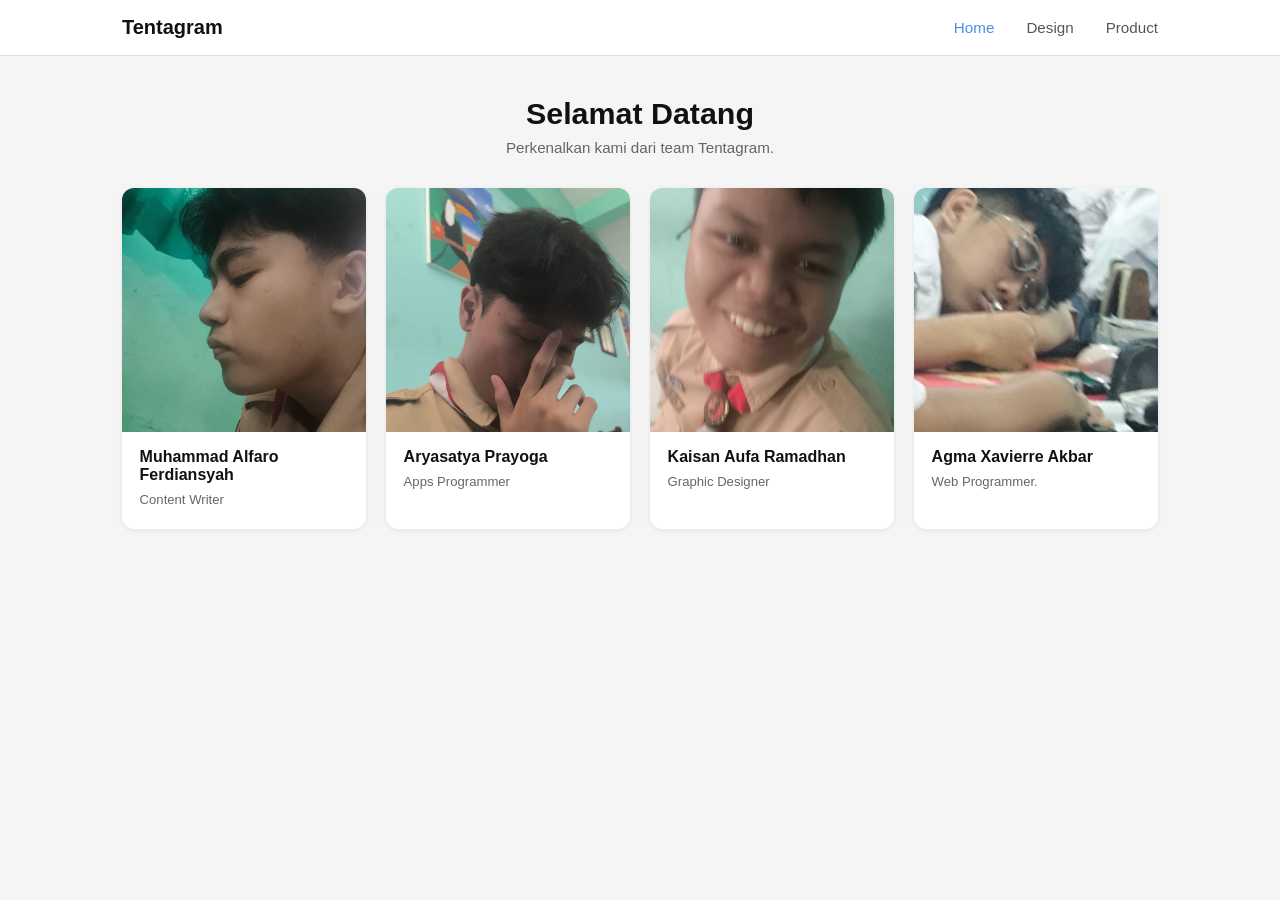
==== index.html @ 5b6f9e7d "Update print statement from 'Hello' to 'Goodbye'" ====
<!DOCTYPE html>
<html lang="id">
<head>
    <meta charset="UTF-8">
    <meta name="viewport" content="width=device-width, initial-scale=1.0">
    <title>Tentagram - Home</title>
    <style>
        * { margin: 0; padding: 0; box-sizing: border-box; }

        body {
            font-family: -apple-system, BlinkMacSystemFont, 'Segoe UI', sans-serif;
            background: #f5f5f5;
            color: #111;
        }

        nav {
            background: #fff;
            border-bottom: 1px solid #e0e0e0;
            position: sticky; top: 0; z-index: 100;
        }
        .nav-container {
            max-width: 1100px; margin: 0 auto;
            padding: 1rem 2rem;
            display: flex; align-items: center; justify-content: space-between;
        }
        .logo {
            font-size: 1.25rem; font-weight: 700; color: #111;
        }
        .nav-links { list-style: none; display: flex; gap: 2rem; }
        .nav-links a {
            text-decoration: none; color: #555; font-size: 0.95rem;
        }
        .nav-links a.active { color: #4a90e2; font-weight: 500; }
        .nav-links a:hover { color: #111; }

        main { max-width: 1100px; margin: 0 auto; padding: 2.5rem 2rem 4rem; }

        .section-header {
            text-align: center; margin-bottom: 2rem;
        }
        .section-header h1 {
            font-size: 1.9rem; font-weight: 700; margin-bottom: 0.5rem;
        }
        .section-header p {
            color: #666; font-size: 0.95rem;
        }

        .grid-home {
            display: grid;
            grid-template-columns: repeat(4, 1fr);
            gap: 1.25rem;
        }

        .card {
            background: #fff;
            border-radius: 12px;
            overflow: hidden;
            box-shadow: 0 1px 4px rgba(0,0,0,0.08);
        }

        .card-image-box {
            width: 100%; aspect-ratio: 1/1; overflow: hidden;
            background: #e8e8e8;
        }
        .card-image-box img {
            width: 100%; height: 100%; object-fit: cover; display: block;
        }

        .card-content {
            padding: 1rem 1.1rem 1.2rem;
        }
        .card-content h3 {
            font-size: 1rem; font-weight: 700; margin-bottom: 0.35rem;
        }
        .card-content p {
            font-size: 0.82rem; color: #666; line-height: 1.55;
        }

        @media (max-width: 700px) {
            .grid-home { grid-template-columns: repeat(2, 1fr); }
        }
    </style>
</head>
<body>

    <nav>
        <div class="nav-container">
            <div class="logo">Tentagram</div>
            <ul class="nav-links">
                <li><a href="index.html" class="active">Home</a></li>
                <li><a href="design.html">Design</a></li>
                <li><a href="product.html">Product</a></li>
            </ul>
        </div>
    </nav>

    <main>
        <section id="home">
            <div class="section-header">
                <h1>Selamat Datang</h1>
                <p>Perkenalkan kami dari team Tentagram.</p>
            </div>

            <div class="grid-home">

                <div class="card">
                    <div class="card-image-box">
                        <img src="[data-uri]" alt="Alfaro">
                    </div>
                    <div class="card-content">
                        <h3>Muhammad Alfaro Ferdiansyah</h3>
                        <p>Content Writer</p>
                    </div>
                </div>

                <div class="card">
                    <div class="card-image-box">
                        <img src="[data-uri]" alt="Arya">
                    </div>
                    <div class="card-content">
                        <h3>Aryasatya Prayoga</h3>
                        <p>Apps Programmer</p>
                    </div>
                </div>

                <div class="card">
                    <div class="card-image-box">
                        <img src="[data-uri]" alt="Aufa">
                    </div>
                    <div class="card-content">
                        <h3>Kaisan Aufa Ramadhan</h3>
                        <p>Graphic Designer</p>
                    </div>
                </div>

                <div class="card">
                    <div class="card-image-box">
                        <img src="[data-uri]" alt="Alfaro">
                    </div>
                    <div class="card-content">
                        <h3>Agma Xavierre Akbar</h3>
                        <p>Web Programmer.</p>
                    </div>
                </div>

            </div>
        </section>
    </main>

</body>
</html>
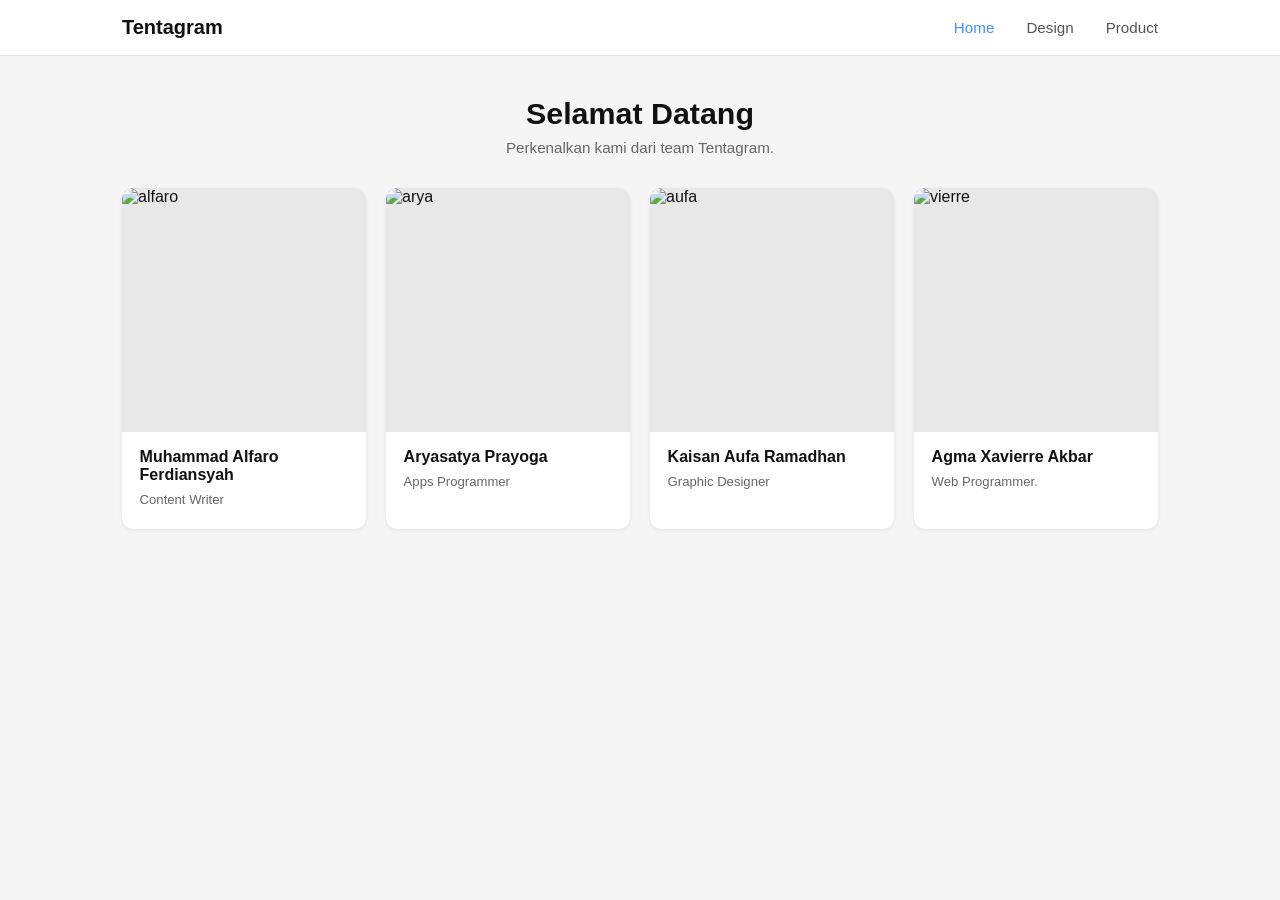
==== commit 96df2b30: "Update index.html" ====
--- a/index.html
+++ b/index.html
@@ -105,7 +105,7 @@
 
                 <div class="card">
                     <div class="card-image-box">
-                        <img src="[data-uri]" alt="Alfaro">
+                        <img src="alfaro.jpg" alt="alfaro">
                     </div>
                     <div class="card-content">
                         <h3>Muhammad Alfaro Ferdiansyah</h3>
@@ -115,7 +115,7 @@
 
                 <div class="card">
                     <div class="card-image-box">
-                        <img src="[data-uri]" alt="Arya">
+                        <img src="arya.jpg" alt="arya">
                     </div>
                     <div class="card-content">
                         <h3>Aryasatya Prayoga</h3>
@@ -125,7 +125,7 @@
 
                 <div class="card">
                     <div class="card-image-box">
-                        <img src="[data-uri]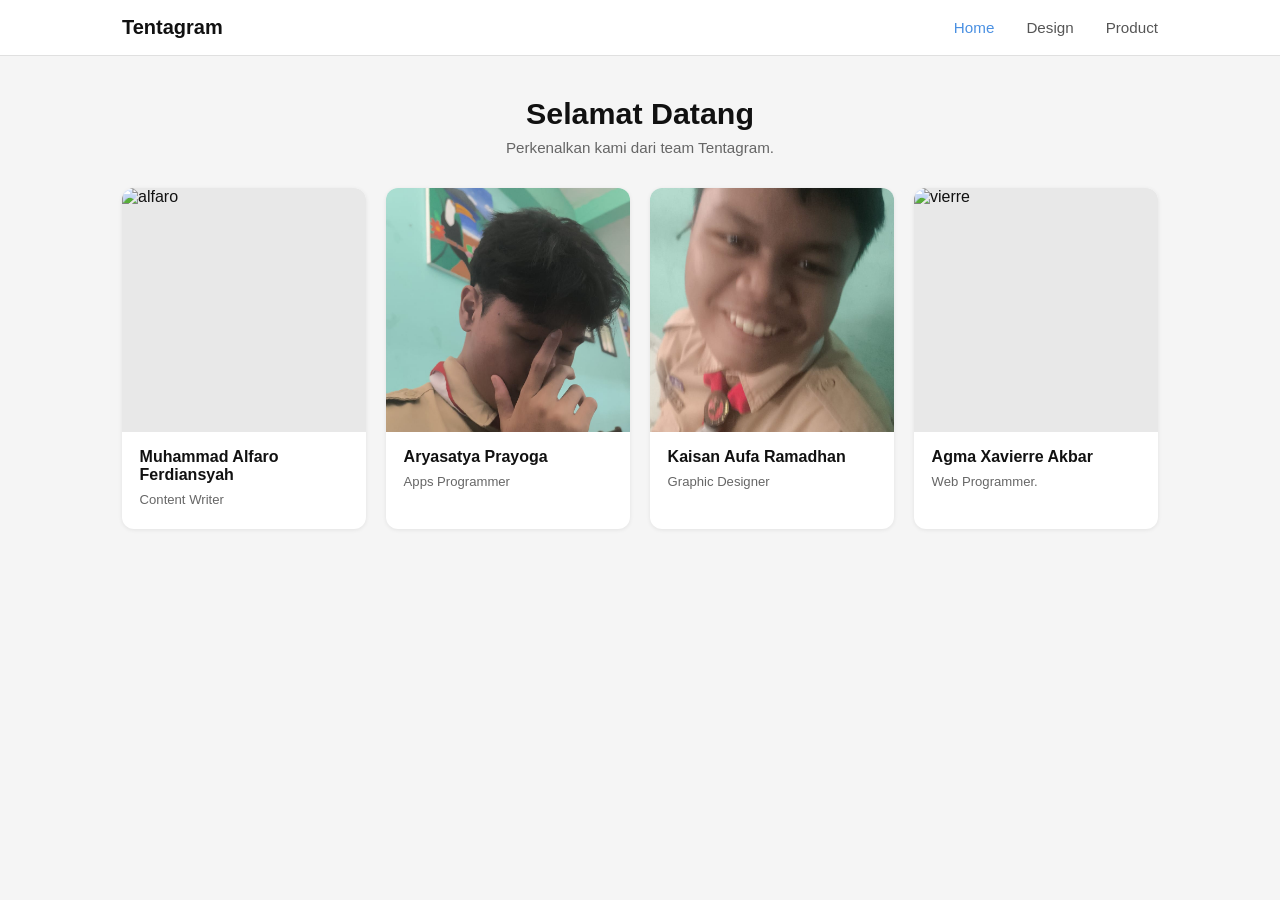
==== commit a347bbb5: "Update index.html" ====
--- a/index.html
+++ b/index.html
@@ -105,7 +105,7 @@
 
                 <div class="card">
                     <div class="card-image-box">
-                        <img src="alfaro.jpg" alt="alfaro">
+                        <img src="alfaro.JPG" alt="alfaro">
                     </div>
                     <div class="card-content">
                         <h3>Muhammad Alfaro Ferdiansyah</h3>
@@ -115,7 +115,7 @@
 
                 <div class="card">
                     <div class="card-image-box">
-                        <img src="arya.jpg" alt="arya">
+                        <img src="arya.JPG" alt="arya">
                     </div>
                     <div class="card-content">
                         <h3>Aryasatya Prayoga</h3>
@@ -125,7 +125,7 @@
 
                 <div class="card">
                     <div class="card-image-box">
-                        <img src="aufa.jpg" alt="aufa">
+                        <img src="aufa.JPG" alt="aufa">
                     </div>
                     <div class="card-content">
                         <h3>Kaisan Aufa Ramadhan</h3>
@@ -135,7 +135,7 @@
 
                 <div class="card">
                     <div class="card-image-box">
-                        <img src="vierre.jpg" alt="vierre">
+                        <img src="vierre.JPG" alt="vierre">
                     </div>
                     <div class="card-content">
                         <h3>Agma Xavierre Akbar</h3>
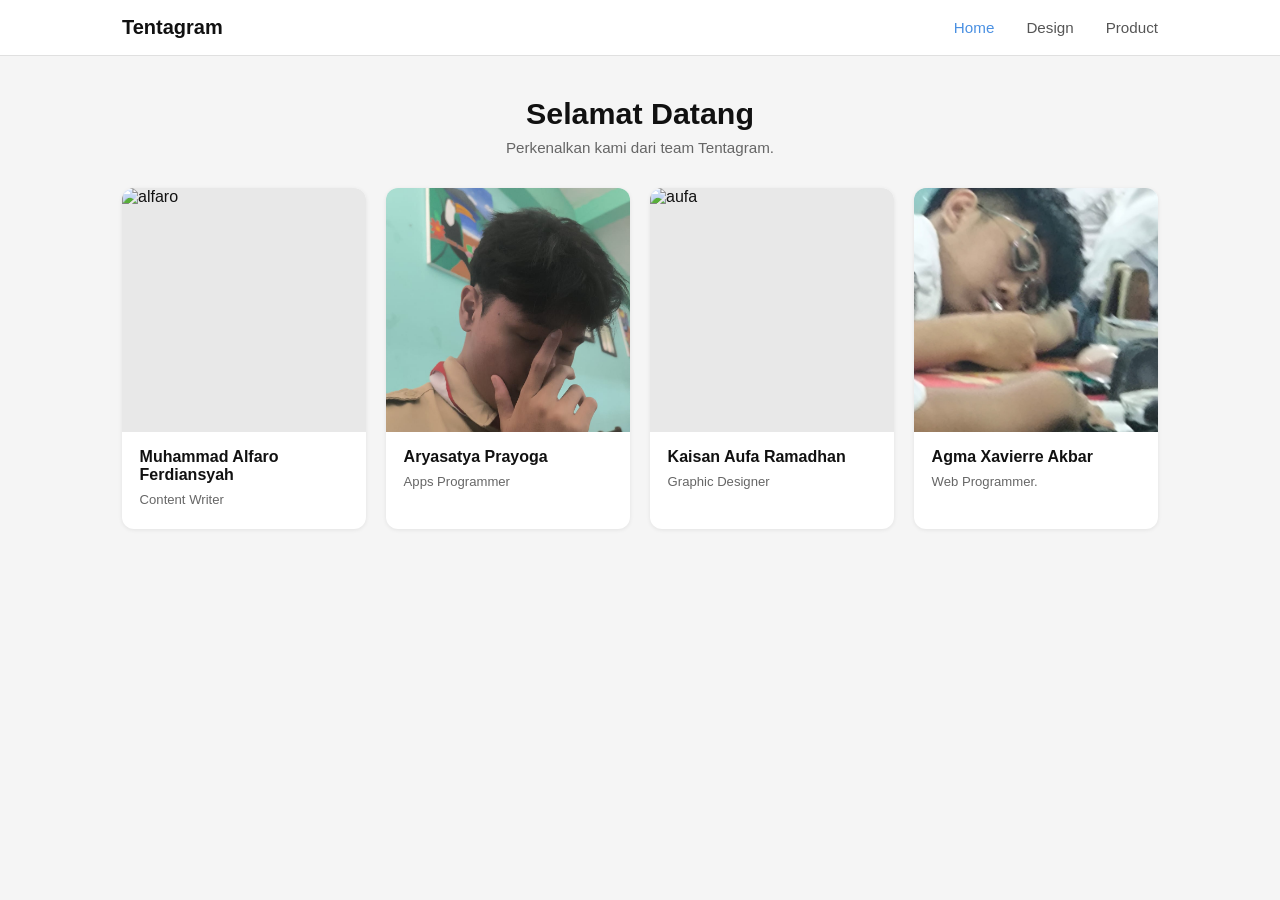
==== commit db3fffb6: "Update index.html" ====
--- a/index.html
+++ b/index.html
@@ -105,7 +105,7 @@
 
                 <div class="card">
                     <div class="card-image-box">
-                        <img src="alfaro.JPG" alt="alfaro">
+                        <img src="alfaro.jpeg" alt="alfaro">
                     </div>
                     <div class="card-content">
                         <h3>Muhammad Alfaro Ferdiansyah</h3>
@@ -115,7 +115,7 @@
 
                 <div class="card">
                     <div class="card-image-box">
-                        <img src="arya.JPG" alt="arya">
+                        <img src="arya.jpeg" alt="arya">
                     </div>
                     <div class="card-content">
                         <h3>Aryasatya Prayoga</h3>
@@ -125,7 +125,7 @@
 
                 <div class="card">
                     <div class="card-image-box">
-                        <img src="aufa.JPG" alt="aufa">
+                        <img src="aufa.jpeg" alt="aufa">
                     </div>
                     <div class="card-content">
                         <h3>Kaisan Aufa Ramadhan</h3>
@@ -135,7 +135,7 @@
 
                 <div class="card">
                     <div class="card-image-box">
-                        <img src="vierre.JPG" alt="vierre">
+                        <img src="vierre.jpeg" alt="vierre">
                     </div>
                     <div class="card-content">
                         <h3>Agma Xavierre Akbar</h3>
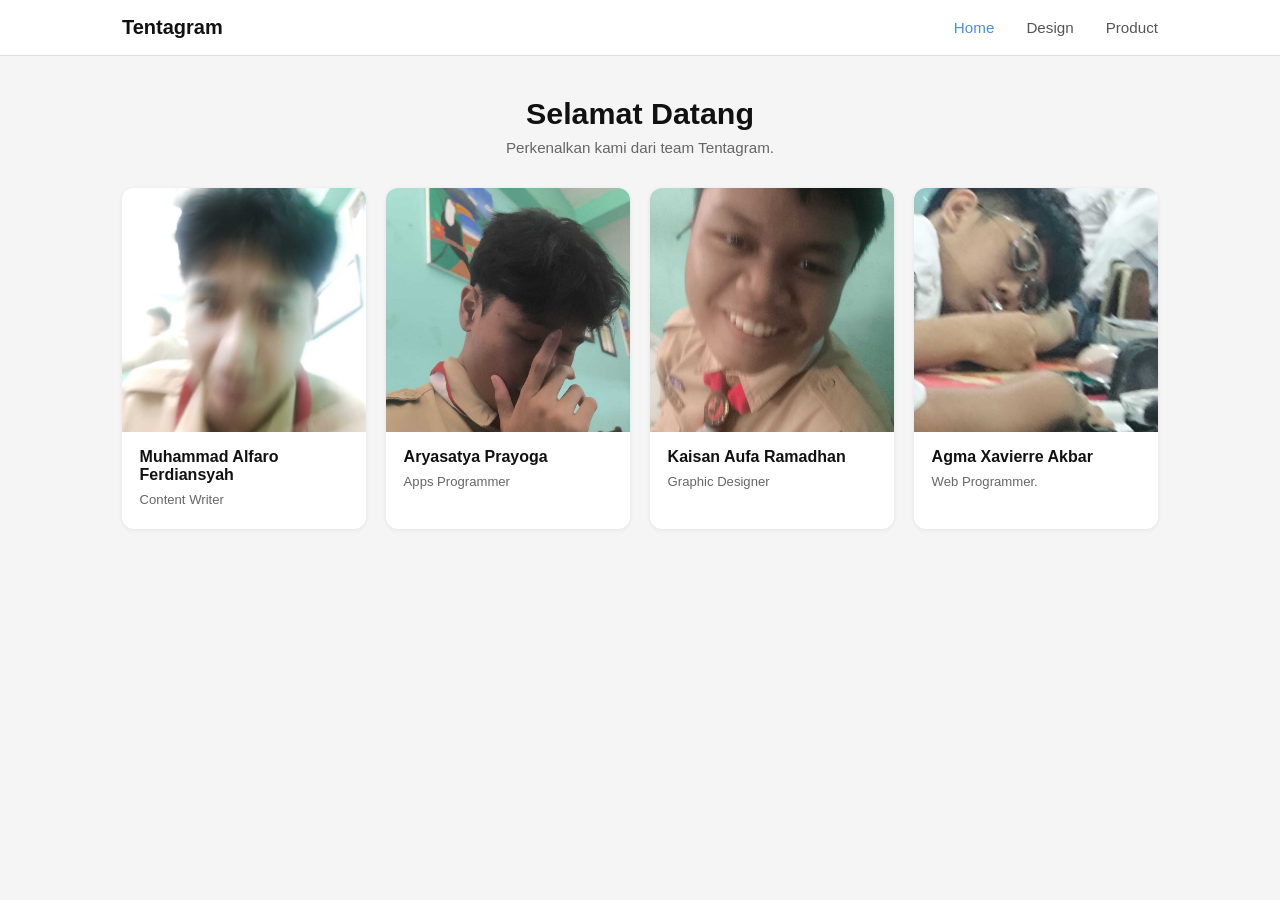
==== commit 0f517184: "Update index.html" ====
--- a/index.html
+++ b/index.html
@@ -105,7 +105,7 @@
 
                 <div class="card">
                     <div class="card-image-box">
-                        <img src="alfaro.jpeg" alt="alfaro">
+                        <img src="WhatsApp Image 2026-06-03 at 10.47.56 AM.jpg" alt="alfaro">
                     </div>
                     <div class="card-content">
                         <h3>Muhammad Alfaro Ferdiansyah</h3>
@@ -115,7 +115,7 @@
 
                 <div class="card">
                     <div class="card-image-box">
-                        <img src="arya.jpeg" alt="arya">
+                        <img src="WhatsApp Image 2026-06-02 at 8.42.01 PM (1).jpg" alt="arya">
                     </div>
                     <div class="card-content">
                         <h3>Aryasatya Prayoga</h3>
@@ -125,7 +125,7 @@
 
                 <div class="card">
                     <div class="card-image-box">
-                        <img src="aufa.jpeg" alt="aufa">
+                        <img src="WhatsApp Image 2026-06-02 at 8.42.01 PM.jpg" alt="aufa">
                     </div>
                     <div class="card-content">
                         <h3>Kaisan Aufa Ramadhan</h3>
@@ -135,7 +135,7 @@
 
                 <div class="card">
                     <div class="card-image-box">
-                        <img src="vierre.jpeg" alt="vierre">
+                        <img src="WhatsApp Image 2026-06-02 at 8.42.23 PM.jpg" alt="vierre">
                     </div>
                     <div class="card-content">
                         <h3>Agma Xavierre Akbar</h3>
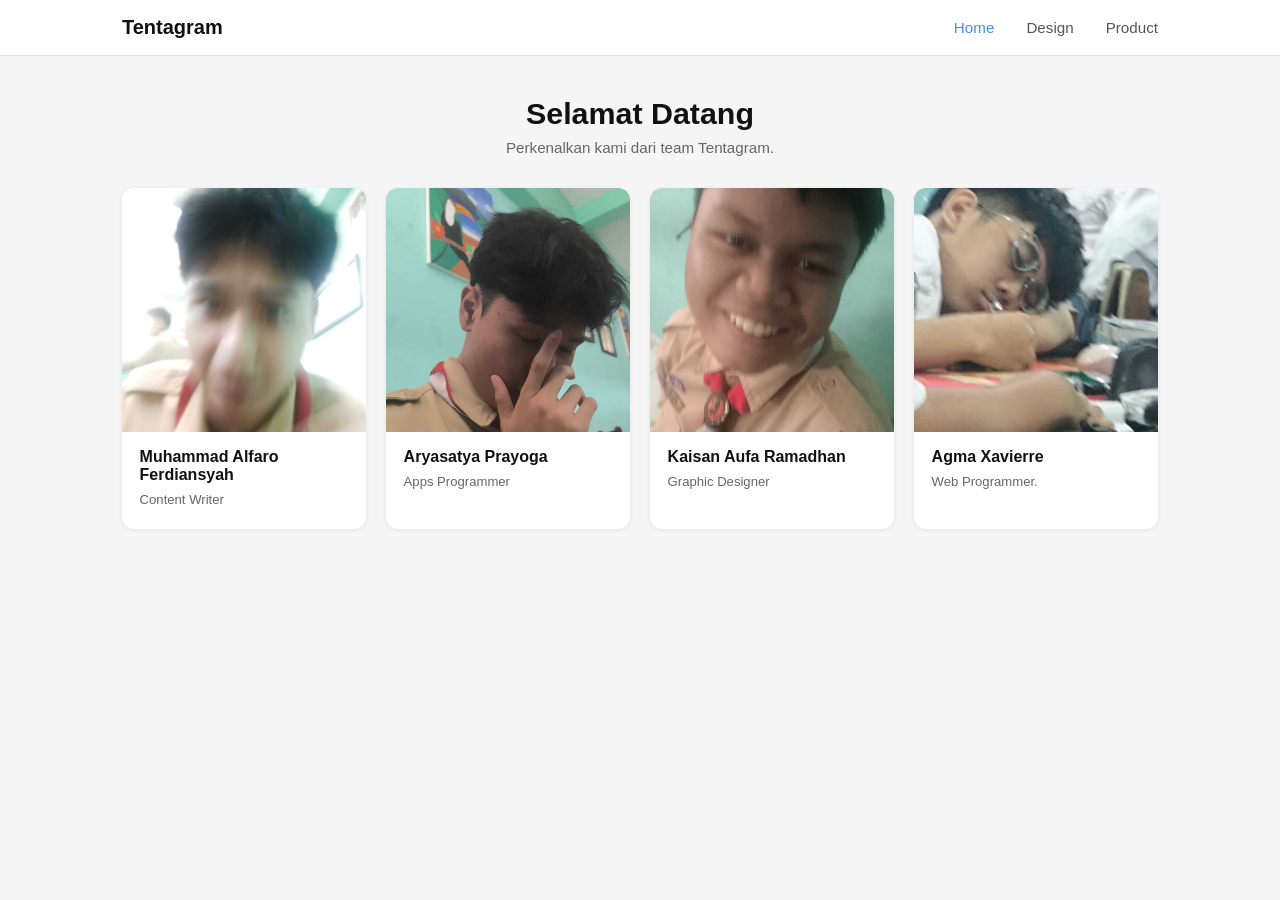
==== commit c32fb518: "Update index.html" ====
--- a/index.html
+++ b/index.html
@@ -138,7 +138,7 @@
                         <img src="WhatsApp Image 2026-06-02 at 8.42.23 PM.jpg" alt="vierre">
                     </div>
                     <div class="card-content">
-                        <h3>Agma Xavierre Akbar</h3>
+                        <h3>Agma Xavierre</h3>
                         <p>Web Programmer.</p>
                     </div>
                 </div>
